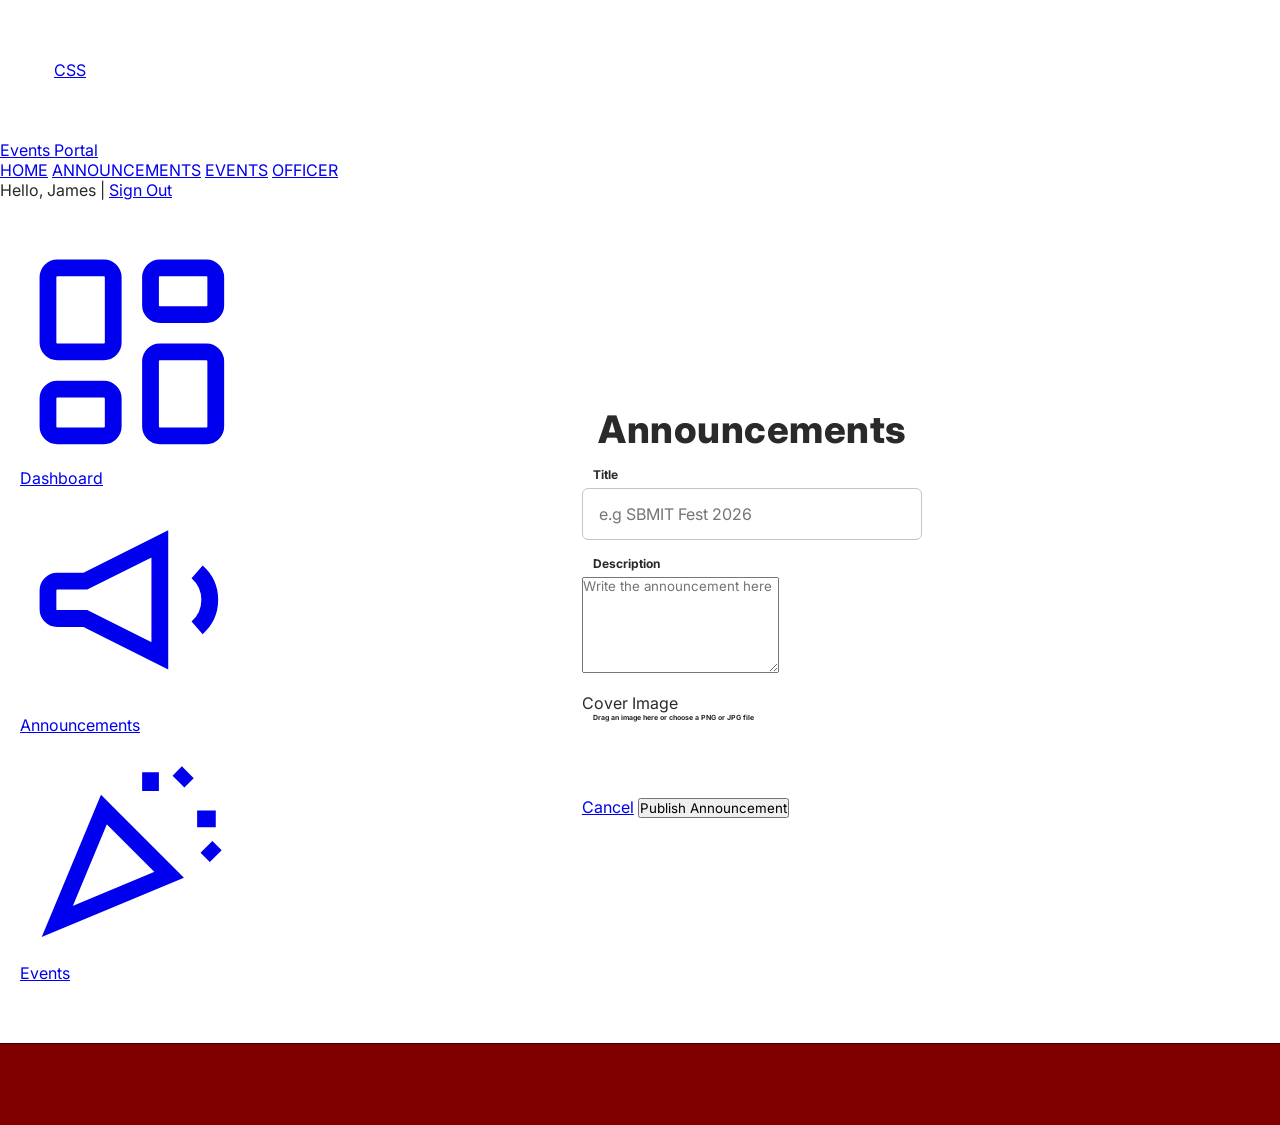
==== announcement-new.html @ ce7a382b "feat: added announcement-new, event-new, and css" ====
<!DOCTYPE html>
<html lang="en">
<head>
  <meta charset="UTF-8">
  <meta name="viewport" content="width=device-width, initial-scale=1.0">
  <title>Events Portal – New Announcement</title>
  <link rel="stylesheet" href="styles.css">
</head>
<body>

  <header class="site-header">
    <div class="header-inner">
      <a class="brand" href="dashboard.html"><span class="logo">CSS</span> Events Portal</a>
      <nav class="main-nav">
        <a href="#">HOME</a>
        <a href="announcements.html">ANNOUNCEMENTS</a>
        <a href="events.html">EVENTS</a>
        <a href="dashboard.html" class="active">OFFICER</a>
      </nav>
      <div class="user-menu">Hello, James | <a href="#">Sign Out</a></div>
    </div>
  </header>

  <main class="page">
    <aside class="sidebar">
      <a href="dashboard.html">
        <svg viewBox="0 0 24 24" fill="none" stroke="currentColor" stroke-width="1.8"><rect x="3" y="3" width="7" height="9" rx="1"/><rect x="14" y="3" width="7" height="5" rx="1"/><rect x="14" y="12" width="7" height="9" rx="1"/><rect x="3" y="16" width="7" height="5" rx="1"/></svg>
        Dashboard
      </a>
      <a href="announcements.html" class="active">
        <svg viewBox="0 0 24 24" fill="none" stroke="currentColor" stroke-width="1.8"><path d="M3 11v2a1 1 0 0 0 1 1h3l8 4V6L7 10H4a1 1 0 0 0-1 1z"/><path d="M19 9a4 4 0 0 1 0 6"/></svg>
        Announcements
      </a>
      <a href="events.html">
        <svg viewBox="0 0 24 24" fill="none" stroke="currentColor" stroke-width="1.8"><path d="M4 20l5-12 7 7z"/><path d="M14 4v2M19 9h2M17 5l1-1M20 12l1 1"/></svg>
        Events
      </a>
    </aside>

    <section class="content">
      <div class="page-head">
        <h1 class="page-title">Announcements</h1>
      </div>

      <form class="card form-card" action="#" method="post">
        <div class="field">
          <label for="title">Title</label>
          <input type="text" id="title" name="title" placeholder="e.g SBMIT Fest 2026">
        </div>
        <div class="field">
          <label for="description">Description</label>
          <textarea id="description" name="description" style="height:96px" placeholder="Write the announcement here"></textarea>
        </div>
        <div class="field">
          <span class="lbl">Cover Image</span>
          <label class="dropzone" style="height:68px; font-size:7px;" for="cover">
            Drag an image here or choose a PNG or JPG file
            <input type="file" id="cover" name="cover" accept="image/png, image/jpeg" hidden>
          </label>
        </div>
        <div class="form-actions">
          <a href="announcements.html" class="btn btn-outline">Cancel</a>
          <button type="submit" class="btn btn-primary">Publish Announcement</button>
        </div>
      </form>
    </section>
  </main>

  <footer class="site-footer"></footer>
</body>
</html>
---- styles.css ----
@import url("https://fonts.googleapis.com/css2?family=Inter:wght@400;700;800&display=swap");

* {
  box-sizing: border-box;
  margin: 0;
  padding: 0;
  font-family: "Inter", Arial, sans-serif;
}

body {
  min-height: 100vh;
  display: flex;
  flex-direction: column;
  color: #2a2a2a;
  background: #fff;
}

main {
  flex-grow: 1;
  flex-shrink: 0;
  display: flex;
  justify-content: center;
  width: 100%;
  padding: 40px 20px 60px;
}

.content {
  display: flex;
  flex-direction: column;
  align-items: center;
  justify-content: center;
  width: 100%;
  min-width: 0;
}

footer {
  flex-shrink: 0;
  min-height: 82px;
  background: #800000;
  border-top: 1px solid #3d0000;
}

/*officer-login.html, student-login.html, forgot-password.html,
   reset-email-sent.html*/
.navbar {
  flex-shrink: 0;
  min-height: 56px;
  display: flex;
  align-items: center;
  justify-content: center;
  flex-wrap: wrap;
  gap: 16px 150px;
  padding: 10px 24px;
  background: #800000;
  border-bottom: 1px solid #3d0000;
}

.event-portal {
  display: flex;
  align-items: center;
  gap: 8px;
  color: #fff;
  font-size: 18px;
  font-weight: 800;
  text-decoration: none;
}

.event-portal-logo {
  width: 34px;
  height: 34px;
  display: flex;
  align-items: center;
  justify-content: center;
  flex-shrink: 0;
  overflow: hidden;
  border-radius: 50%;
  background: #fff;
  transition: transform 0.4s ease;
}

.event-portal-logo img {
  width: 100%;
  height: 100%;
  display: block;
}

/*officer-login.html and student-login.html*/
.nav-links {
  display: flex;
  gap: 8px 14px;
}

.nav-links a {
  min-height: 32px;
  display: inline-flex;
  align-items: center;
  white-space: nowrap;
  padding: 4px 0 2px;
  color: #f1dede;
  font-size: 10px;
  font-weight: 700;
  letter-spacing: 0.3px;
  text-decoration: none;
  cursor: pointer;
  user-select: none;
  transition: color 0.2s ease;
}

.nav-login {
  width: 90px;
  min-height: 32px;
  margin-left: 16px;
  display: flex;
  align-items: center;
  justify-content: center;
  border: 1px solid #fff;
  border-radius: 6px;
  color: #fff;
  background: transparent;
  font-size: 10px;
  font-weight: 700;
  cursor: pointer;
  text-decoration: none;
}

/*officer-login.html and student-login.html*/
.logo {
  width: 140px;
  height: 140px;
  display: flex;
  align-items: center;
  justify-content: center;
  overflow: hidden;
  border-radius: 50%;
  background: transparent;
}

.logo img {
  width: 100%;
  height: 100%;
  display: block;
  object-fit: contain;
}

h2 {
  margin: 18px 0 12px;
  font-size: 22px;
  font-weight: 800;
}

form {
  width: 100%;
  max-width: 340px;
}

.field {
  margin-bottom: 16px;
}

label {
  display: block;
  margin: 0 0 6px 11px;
  font-size: 12px;
  font-weight: 700;
}

input {
  width: 100%;
  min-height: 52px;
  padding: 0 16px;
  border: 1px solid #c4c4c4;
  border-radius: 6px;
  color: #2a2a2a;
  background: #fff;
  font: inherit;
  font-size: 16px;
}

input:focus-visible {
  border-color: #800000;
  outline: 3px solid rgba(128, 0, 0, 0.15);
  outline-offset: 1px;
}

.submit {
  width: 100%;
  min-height: 60px;
  margin-top: 12px;
  border: 1px solid #444;
  border-radius: 6px;
  color: #2a2a2a;
  background: #b9b9b9;
  font: inherit;
  font-size: 16px;
  font-weight: 700;
  letter-spacing: 1px;
  cursor: pointer;
}

.forgot-password {
  display: block;
  width: fit-content;
  margin: 10px auto 0;
  color: #2a2a2a;
  font-size: 12px;
  text-align: center;
  text-decoration: none;
}

/*forgot-password.html and reset-email-sent.html*/
h1 {
  max-width: 100%;
  margin-bottom: 15px;
  font-size: 38px;
  font-weight: 800;
  letter-spacing: 0.5px;
  text-align: center;
}

.page-message {
  width: 100%;
  max-width: 299px;
  margin-bottom: 18px;
  font-size: 14px;
  line-height: 1.5;
  text-align: center;
}

.nav-links a.active,
.nav-links a:active,
.nav-links a:focus-visible {
  text-decoration: underline;
  text-decoration-thickness: 2px;
  text-underline-offset: 4px;
}

.nav-links a.active {
  color: #fff;
}

/*Keyboard focus styles (tab)*/
.nav-links a:focus-visible,
.nav-login:focus-visible,
.logo:focus-visible,
.submit:focus-visible,
.forgot-password:focus-visible {
  outline: 2px solid currentColor;
  outline-offset: 3px;
}

.nav-login,
.submit,
.forgot-password {
  transition: color 0.2s ease, background-color 0.2s ease;
}

/*Hover*/
@media (hover: hover) {
  .event-portal-logo:hover {
    transform: rotate(360deg);
  }

  .nav-links a:hover {
    color: #fff;
  }

  .nav-login:hover {
    color: #800000;
    background: #fff;
  }

  .submit:hover {
    color: #fff;
    background: #800000;
  }

  .forgot-password:hover {
    color: #2a2a2a;
    text-decoration: underline;
  }
}

/*officer-login.html and student-login.html*/
@media (max-width: 900px) {
  .navbar {
    column-gap: 12px;
  }
}

@media (max-width: 760px) {
  .navbar {
    justify-content: center;
    row-gap: 8px;
    padding: 8px 16px;
  }

  .nav-links {
    order: 3;
    flex-wrap: wrap;
    flex-basis: 100%;
    justify-content: center;
    gap: 8px 18px;
    margin-left: 0;
  }

  .nav-login {
    width: 80px;
    min-height: 36px;
    margin-left: 0;
  }

  main {
    padding: 32px 16px 40px;
  }

  /* forgot-password.html and reset-email-sent.html */
  h1 {
    font-size: 32px;
  }
}

@media (max-width: 420px) {

  .navbar,
  main {
    padding-right: 12px;
    padding-left: 12px;
  }

  .navbar {
    column-gap: 8px;
  }

  .event-portal {
    font-size: 16px;
  }

  .logo {
    width: 120px;
    height: 120px;
  }

  h2 {
    font-size: 20px;
  }

  .field {
    margin-bottom: 14px;
  }

  label {
    font-size: 11px;
  }

  input {
    min-height: 48px;
    font-size: 14px;
  }

  .submit {
    min-height: 52px;
    font-size: 14px;
  }

  .nav-links {
    column-gap: 12px;
  }

  /* forgot-password.html and reset-email-sent.html */
  h1 {
    margin-bottom: 15px;
    font-size: 24px;
  }
}

@media (max-height: 600px) {
  main {
    padding-top: 20px;
    padding-bottom: 24px;
  }

  /* forgot-password.html and reset-email-sent.html */
  h1 {
    margin-bottom: 20px;
  }

  .logo {
    width: 110px;
    height: 110px;
  }

  h2 {
    margin-top: 12px;
  }

  footer {
    min-height: 48px;
  }
}
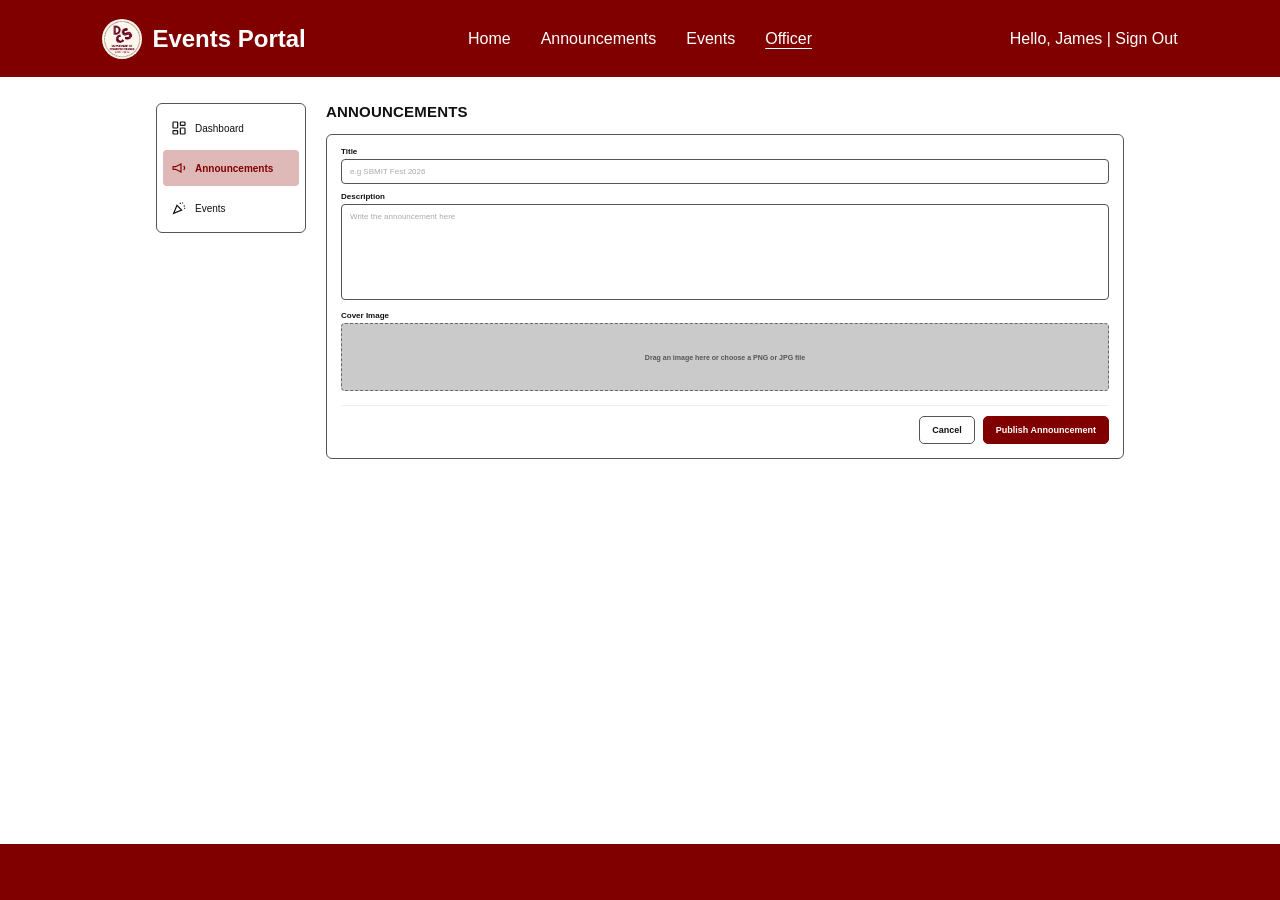
==== commit 78768b2e: "feat: organized and links the images to the html pages" ====
--- a/announcement-new.html
+++ b/announcement-new.html
@@ -4,18 +4,18 @@
   <meta charset="UTF-8">
   <meta name="viewport" content="width=device-width, initial-scale=1.0">
   <title>Events Portal – New Announcement</title>
-  <link rel="stylesheet" href="styles.css">
+  <link rel="stylesheet" href="css/style2.css">
 </head>
 <body>
 
   <header class="site-header">
     <div class="header-inner">
-      <a class="brand" href="dashboard.html"><span class="logo">CSS</span> Events Portal</a>
+      <a class="brand" href="dashboard.html"><img src="assets/dcs-logo.png" alt="DCS Logo"> Events Portal</a>
       <nav class="main-nav">
-        <a href="#">HOME</a>
-        <a href="announcements.html">ANNOUNCEMENTS</a>
-        <a href="events.html">EVENTS</a>
-        <a href="dashboard.html" class="active">OFFICER</a>
+        <a href="#">Home</a>
+        <a href="announcements.html">Announcements</a>
+        <a href="events.html">Events</a>
+        <a href="dashboard.html" class="active">Officer</a>
       </nav>
       <div class="user-menu">Hello, James | <a href="#">Sign Out</a></div>
     </div>
--- a/css/style2.css
+++ b/css/style2.css
@@ -0,0 +1,307 @@
+/* ===== Events Portal – shared styles ===== */
+:root {
+  --maroon: #800000;
+  --maroon-dark: #6a0000;
+  --pink: #dfb8b8;
+  --gray-bg: #eeeeee;
+  --border: #555;
+  --text: #111;
+  --muted: #777;
+}
+
+* { box-sizing: border-box; margin: 0; padding: 0; }
+
+body {
+  font-family: "Inter", "Helvetica Neue", Arial, sans-serif;
+  color: var(--text);
+  background: #fff;
+  min-height: 100vh;
+  display: flex;
+  flex-direction: column;
+  font-size: 12px;
+}
+
+a { color: inherit; text-decoration: none; }
+
+/* ---------- Header ---------- */
+.site-header {
+  background: var(--maroon);
+  color: #fff;
+  height: 77px;
+  cursor: default;
+  user-select: none;
+  font-family: Arial, sans-serif;
+}
+.header-inner {
+  position: relative;
+  width: 100%;
+  max-width: none;
+  margin: 0 auto;
+  height: 100%;
+  display: flex;
+  align-items: center;
+  justify-content: space-between;
+  padding: 18px 8%;
+}
+.brand {
+  display: flex;
+  align-items: center;
+  gap: 10px;
+  font-weight: 700;
+  font-size: 24px;
+  white-space: nowrap;
+}
+.logo {
+  width: 40px; height: 40px; border-radius: 50%;
+  background: #fff; color: var(--maroon);
+  display: flex; align-items: center; justify-content: center;
+  font-size: 14px; font-weight: 700;
+}
+.brand img {
+  width: 40px;
+  height: 40px;
+  flex-shrink: 0;
+  border-radius: 50%;
+  object-fit: contain;
+}
+.main-nav {
+  display: flex;
+  gap: 30px;
+  font-size: 16px;
+  font-weight: 400;
+  position: absolute;
+  left: 50%;
+  transform: translateX(-50%);
+}
+.main-nav a.active {
+  text-decoration: underline;
+  text-underline-offset: 4px;
+}
+.user-menu {
+  font-size: 16px;
+  font-weight: 400;
+  line-height: 1.2;
+  white-space: nowrap;
+}
+
+@media (max-width: 900px) {
+  .site-header {
+    height: auto;
+  }
+
+  .header-inner {
+    height: auto;
+    flex-direction: column;
+    gap: 15px;
+    padding: 15px 4%;
+  }
+
+  .main-nav {
+    position: static;
+    flex-wrap: wrap;
+    justify-content: center;
+    gap: 15px;
+    transform: none;
+  }
+}
+
+/* ---------- Layout ---------- */
+.page {
+  flex: 1;
+  width: 100%;
+  max-width: 1000px;
+  margin: 0 auto;
+  padding: 26px 16px 40px;
+  display: flex;
+  gap: 20px;
+  align-items: flex-start;
+}
+
+.sidebar {
+  width: 150px;
+  flex-shrink: 0;
+  border: 1px solid var(--border);
+  border-radius: 6px;
+  padding: 6px;
+  display: flex;
+  flex-direction: column;
+  gap: 4px;
+}
+.sidebar a {
+  display: flex; align-items: center; gap: 8px;
+  padding: 10px 8px;
+  border-radius: 4px;
+  font-size: 10px; font-weight: 500;
+}
+.sidebar a svg { width: 16px; height: 16px; flex-shrink: 0; }
+.sidebar a.active { background: var(--pink); color: var(--maroon); font-weight: 700; }
+
+.content { flex: 1; min-width: 0; }
+
+.page-head {
+  display: flex; justify-content: space-between; align-items: flex-start;
+  margin-bottom: 14px;
+}
+.page-title { font-size: 15px; font-weight: 800; letter-spacing: .2px; text-transform: uppercase; }
+.page-sub { font-size: 9px; color: var(--muted); margin-top: 2px; }
+.head-actions { display: flex; gap: 8px; }
+
+/* ---------- Buttons ---------- */
+.btn {
+  display: inline-block;
+  font: inherit; font-size: 9px; font-weight: 700;
+  padding: 8px 12px;
+  border-radius: 5px;
+  border: 1px solid var(--border);
+  background: #f3f3f3;
+  color: var(--maroon);
+  cursor: pointer;
+}
+.btn-primary { background: var(--maroon); border-color: var(--maroon); color: #fff; }
+.btn-primary:hover { background: var(--maroon-dark); }
+.btn-outline { background: #fff; color: var(--text); }
+
+/* ---------- Cards ---------- */
+.card {
+  border: 1px solid var(--border);
+  border-radius: 6px;
+  background: #fff;
+  padding: 12px;
+}
+.card-head { display: flex; justify-content: space-between; align-items: center; margin-bottom: 8px; }
+.card-title { font-size: 9px; font-weight: 700; }
+.view-all { font-size: 9px; font-weight: 700; color: var(--maroon); }
+
+/* ---------- Dashboard ---------- */
+.stats { display: grid; grid-template-columns: repeat(4, 1fr); gap: 10px; margin-bottom: 18px; }
+.stat { height: 106px; display: flex; flex-direction: column; justify-content: space-between; }
+.stat .label { font-size: 8px; font-weight: 600; }
+.stat .value { font-size: 24px; font-weight: 800; color: var(--maroon); }
+.stat .note { font-size: 8px; color: var(--muted); }
+
+.dash-row { display: grid; grid-template-columns: 1fr 122px; gap: 10px; margin-bottom: 12px; }
+.dash-row { grid-template-columns: 1fr 122px; }
+@media (min-width: 700px) { .dash-row { grid-template-columns: 1fr 122px; } }
+
+.list-item {
+  display: flex; align-items: center; gap: 10px;
+  padding: 8px 0;
+  border-top: 1px solid #e3e3e3;
+}
+.list-item:first-of-type { border-top: 1px solid #e3e3e3; }
+.date-box {
+  width: 28px; height: 30px; flex-shrink: 0;
+  background: var(--pink);
+  border-radius: 3px;
+  text-align: center;
+  line-height: 1.1;
+  padding-top: 4px;
+}
+.date-box .d { display: block; font-size: 12px; font-weight: 800; color: var(--maroon); }
+.date-box .m { display: block; font-size: 7px; color: var(--maroon); }
+.list-info { flex: 1; min-width: 0; }
+.list-info .t { font-size: 8px; font-weight: 700; }
+.list-info .s { font-size: 8px; color: var(--muted); margin-top: 2px; }
+
+.pill {
+  font-size: 7px; font-weight: 700;
+  padding: 4px 8px;
+  border-radius: 10px;
+  background: #ebebeb;
+  color: #555;
+  display: inline-block;
+}
+.pill-maroon { background: var(--maroon); color: #fff; }
+
+/* calendar */
+.calendar { padding: 10px 12px; }
+.cal-head { display: flex; justify-content: space-between; font-size: 8px; font-weight: 700; margin-bottom: 6px; }
+.cal-head span.arrows { color: var(--muted); font-size: 7px; letter-spacing: 3px; }
+.cal-grid {
+  display: grid; grid-template-columns: repeat(7, 1fr);
+  row-gap: 5px; text-align: center; font-size: 7px;
+}
+.cal-grid .dow { font-weight: 800; }
+.cal-grid .sun { color: var(--maroon); }
+.cal-grid span.day {
+  width: 15px; height: 15px; line-height: 15px;
+  margin: 0 auto; border-radius: 50%;
+}
+.cal-grid span.event { background: var(--pink); }
+.cal-grid span.today { background: var(--maroon); color: #fff; font-weight: 800; }
+.cal-legend { display: flex; gap: 10px; margin-top: 12px; font-size: 7px; color: var(--muted); align-items: center; }
+.cal-legend i { display: inline-block; width: 10px; height: 10px; border-radius: 50%; margin-right: 3px; vertical-align: middle; }
+
+/* ---------- Tables ---------- */
+.table-card { padding: 8px 12px 12px; }
+table { width: 100%; border-collapse: collapse; }
+th {
+  text-align: left; font-size: 8px; font-weight: 500; color: var(--muted);
+  padding: 6px 4px; border-bottom: 1px solid #ddd;
+}
+td { font-size: 8px; padding: 10px 4px; border-bottom: 1px solid #eee; height: 21px; }
+td.title { font-weight: 700; }
+td .act { color: var(--maroon); margin-right: 4px; }
+tr.empty td { height: 21px; }
+
+.pagination { display: flex; justify-content: center; gap: 8px; margin-top: 14px; }
+.pagination a {
+  width: 22px; height: 22px;
+  display: flex; align-items: center; justify-content: center;
+  border: 1px solid var(--border); border-radius: 4px;
+  font-size: 8px; font-weight: 700; background: #fff;
+}
+.pagination a.arrow { width: 24px; height: 24px; font-size: 14px; font-weight: 400; }
+.pagination a.active { background: var(--maroon); border-color: var(--maroon); color: #fff; }
+
+/* ---------- Forms ---------- */
+.form-card { padding: 12px 14px 14px; }
+.field { margin-bottom: 8px; }
+.field label, .field .lbl { display: block; font-size: 8px; font-weight: 600; margin-bottom: 3px; }
+.field input[type="text"],
+.field input[type="date"],
+.field input[type="time"],
+.field textarea {
+  width: 100%;
+  font: inherit; font-size: 8px;
+  border: 1px solid var(--border);
+  border-radius: 4px;
+  padding: 7px 8px;
+  background: #fff;
+}
+.field textarea { height: 68px; resize: none; }
+.field input::placeholder, .field textarea::placeholder { color: #aaa; }
+
+.tag-group { display: flex; gap: 8px; }
+.tag-group label {
+  display: flex; align-items: center; gap: 6px;
+  border: 1px solid var(--border); border-radius: 4px;
+  padding: 6px 8px; font-size: 8px; font-weight: 600; margin: 0; cursor: pointer;
+}
+.tag-group input { accent-color: var(--maroon); }
+
+.row-3 { display: flex; gap: 8px; }
+.row-3 .field { flex: 0 0 auto; }
+.row-3 .field input { width: 88px; }
+
+.field label.dropzone {
+  height: 68px;
+  background: #cacaca;
+  border: 1px dashed #666;
+  border-radius: 4px;
+  display: flex;
+  align-items: center;
+  justify-content: center;
+  text-align: center;
+  font-size: 7px; color: #555;
+  cursor: pointer;
+}
+.dropzone.tall { height: 68px; }
+.form-actions {
+  display: flex; justify-content: flex-end; gap: 8px;
+  border-top: 1px solid #eee;
+  margin-top: 14px; padding-top: 10px;
+}
+
+/* ---------- Footer ---------- */
+.site-footer { background: var(--maroon); height: 56px; margin-top: auto; }
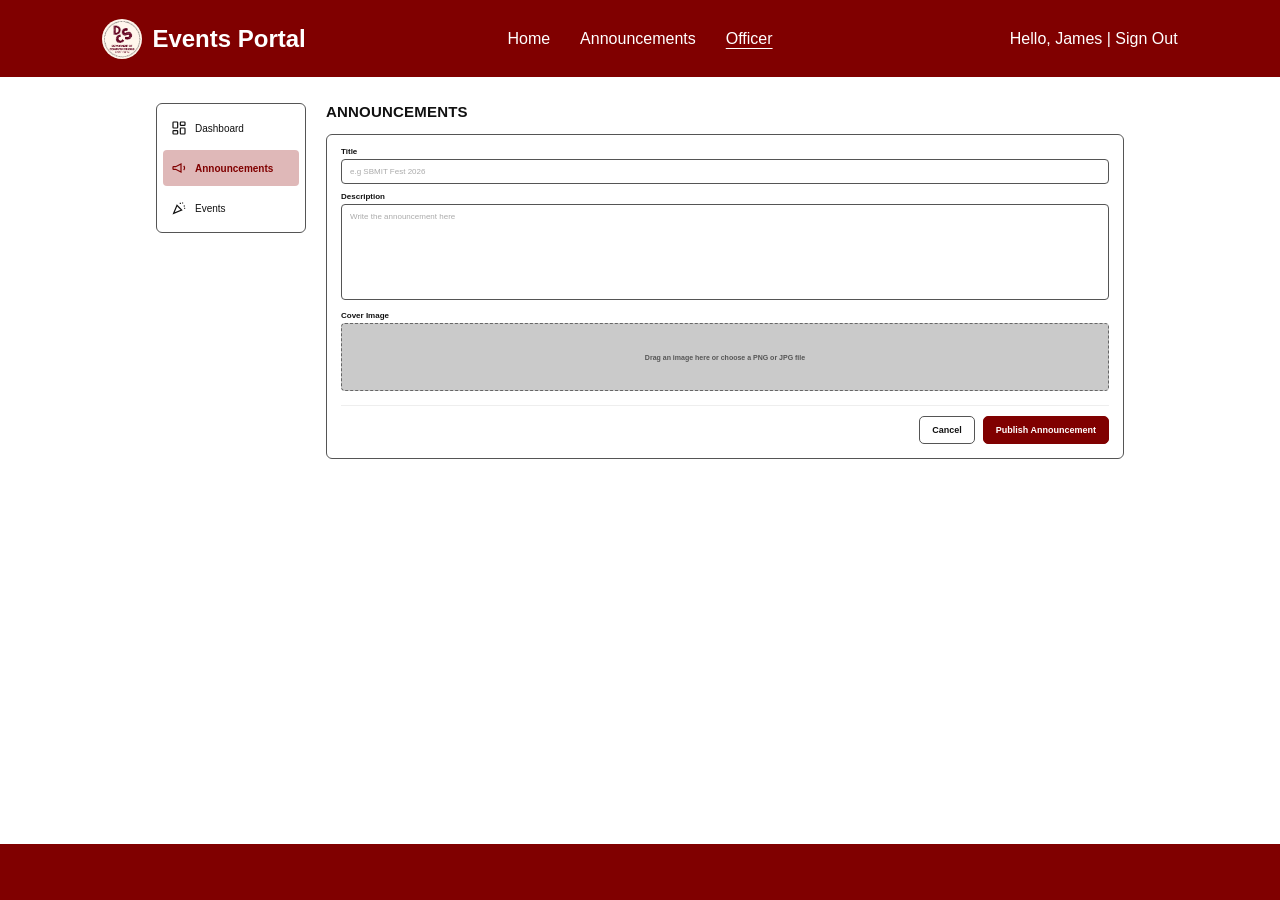
==== commit cac00d03: "feat: changes in function" ====
--- a/announcement-new.html
+++ b/announcement-new.html
@@ -14,7 +14,6 @@
       <nav class="main-nav">
         <a href="#">Home</a>
         <a href="announcements.html">Announcements</a>
-        <a href="events.html">Events</a>
         <a href="dashboard.html" class="active">Officer</a>
       </nav>
       <div class="user-menu">Hello, James | <a href="#">Sign Out</a></div>
@@ -23,15 +22,15 @@
 
   <main class="page">
     <aside class="sidebar">
-      <a href="dashboard.html">
+      <a href="officer-dashboard.html">
         <svg viewBox="0 0 24 24" fill="none" stroke="currentColor" stroke-width="1.8"><rect x="3" y="3" width="7" height="9" rx="1"/><rect x="14" y="3" width="7" height="5" rx="1"/><rect x="14" y="12" width="7" height="9" rx="1"/><rect x="3" y="16" width="7" height="5" rx="1"/></svg>
         Dashboard
       </a>
-      <a href="announcements.html" class="active">
+      <a href="officer-dashboard.html" class="active">
         <svg viewBox="0 0 24 24" fill="none" stroke="currentColor" stroke-width="1.8"><path d="M3 11v2a1 1 0 0 0 1 1h3l8 4V6L7 10H4a1 1 0 0 0-1 1z"/><path d="M19 9a4 4 0 0 1 0 6"/></svg>
         Announcements
       </a>
-      <a href="events.html">
+      <a href="event-new.html">
         <svg viewBox="0 0 24 24" fill="none" stroke="currentColor" stroke-width="1.8"><path d="M4 20l5-12 7 7z"/><path d="M14 4v2M19 9h2M17 5l1-1M20 12l1 1"/></svg>
         Events
       </a>
@@ -59,7 +58,7 @@
           </label>
         </div>
         <div class="form-actions">
-          <a href="announcements.html" class="btn btn-outline">Cancel</a>
+          <a href="officer-dashboard.html" class="btn btn-outline">Cancel</a>
           <button type="submit" class="btn btn-primary">Publish Announcement</button>
         </div>
       </form>
